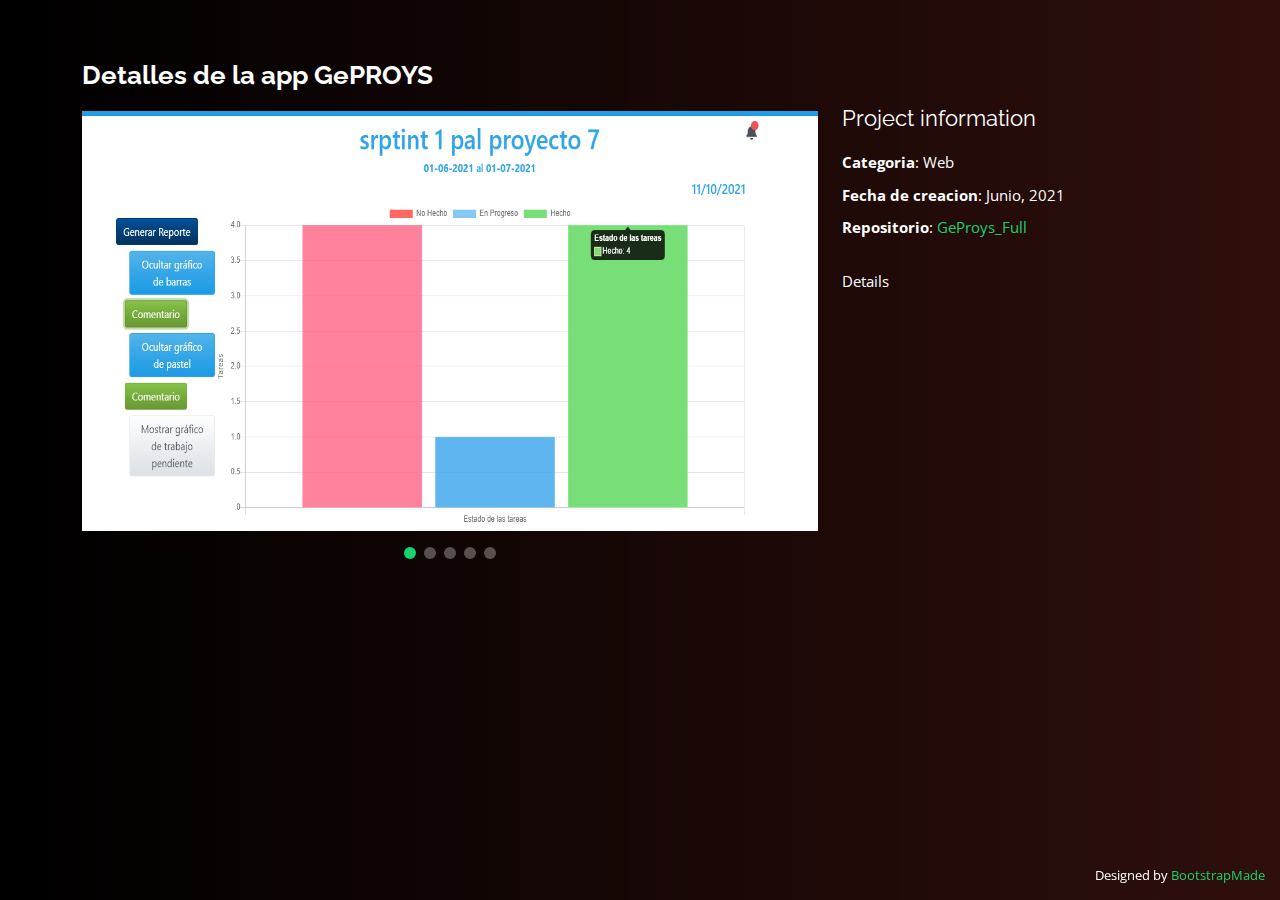
==== porfolio-3.html @ 961572b8 "cuarto" ====
<!DOCTYPE html>
<html lang="en">

<head>
  <meta charset="utf-8">
  <meta content="width=device-width, initial-scale=1.0" name="viewport">

  <title>Portfolio Details - Personal Bootstrap Template</title>
  <meta content="" name="description">
  <meta content="" name="keywords">

  <!-- Favicons -->
  <link href="assets/img/favicon.png" rel="icon">
  <link href="assets/img/apple-touch-icon.png" rel="apple-touch-icon">

  <!-- Google Fonts -->
  <link href="https://fonts.googleapis.com/css?family=Open+Sans:300,300i,400,400i,600,600i,700,700i|Raleway:300,300i,400,400i,500,500i,600,600i,700,700i|Poppins:300,300i,400,400i,500,500i,600,600i,700,700i" rel="stylesheet">

  <!-- Vendor CSS Files -->
  <link href="assets/vendor/bootstrap/css/bootstrap.min.css" rel="stylesheet">
  <link href="assets/vendor/bootstrap-icons/bootstrap-icons.css" rel="stylesheet">
  <link href="assets/vendor/boxicons/css/boxicons.min.css" rel="stylesheet">
  <link href="assets/vendor/glightbox/css/glightbox.min.css" rel="stylesheet">
  <link href="assets/vendor/remixicon/remixicon.css" rel="stylesheet">
  <link href="assets/vendor/swiper/swiper-bundle.min.css" rel="stylesheet">

  <!-- Template Main CSS File -->
  <link href="assets/css/style.css" rel="stylesheet">

  <!-- =======================================================
  * Template Name: Personal - v4.6.0
  * Template URL: https://bootstrapmade.com/personal-free-resume-bootstrap-template/
  * Author: BootstrapMade.com
  * License: https://bootstrapmade.com/license/
  ======================================================== -->
</head>

<body>

  <main id="main">

    <!-- ======= Portfolio Details ======= -->
    <div id="portfolio-details" class="portfolio-details">
      <div class="container">

        <div class="row">

          <div class="col-lg-8">
            <h2 class="portfolio-title">Detalles de la app GePROYS</h2>

            <div class="portfolio-details-slider swiper">
              <div class="swiper-wrapper align-items-center" style="text-align: center;">

                <div class="swiper-slide">
                  <img src="assets/img/portfolio/g1.png" alt="" width="736" height="420" >
                </div>

                <div class="swiper-slide">
                  <img src="assets/img/portfolio/g2.png" alt="" width="736" height="420">
                </div>

                <div class="swiper-slide">
                  <img src="assets/img/portfolio/g7.png" alt="" width="736" height="420">
                </div>

                <div class="swiper-slide">
                    <img src="assets/img/portfolio/g5.png" alt="" width="736" height="420">
                </div>

                <div class="swiper-slide">
                    <img src="assets/img/portfolio/g6.png" alt="" width="736" height="420">
                </div>

              </div>
              <div class="swiper-pagination"></div>
            </div>

          </div>

          <div class="col-lg-4 portfolio-info">
            <h3>Project information</h3>
            <ul>
              <li><strong>Categoria</strong>: Web</li>
              <li><strong>Fecha de creacion</strong>: Junio, 2021</li>
              <li><strong>Repositorio</strong>: <a href="https://github.com/Dam2398/GeProys_Full" target="_blank" >GeProys_Full </a></li>
            </ul>

            <p>Details
            </p>
          </div>

        </div>

      </div>
    </div><!-- End Portfolio Details -->

  </main><!-- End #main -->

  <div class="credits">
    <!-- All the links in the footer should remain intact. -->
    <!-- You can delete the links only if you purchased the pro version. -->
    <!-- Licensing information: https://bootstrapmade.com/license/ -->
    <!-- Purchase the pro version with working PHP/AJAX contact form: https://bootstrapmade.com/personal-free-resume-bootstrap-template/ -->
    Designed by <a href="https://bootstrapmade.com/">BootstrapMade</a>
  </div>

  <!-- Vendor JS Files -->
  <script src="assets/vendor/bootstrap/js/bootstrap.bundle.min.js"></script>
  <script src="assets/vendor/glightbox/js/glightbox.min.js"></script>
  <script src="assets/vendor/isotope-layout/isotope.pkgd.min.js"></script>
  <script src="assets/vendor/php-email-form/validate.js"></script>
  <script src="assets/vendor/purecounter/purecounter.js"></script>
  <script src="assets/vendor/swiper/swiper-bundle.min.js"></script>
  <script src="assets/vendor/waypoints/noframework.waypoints.js"></script>

  <!-- Template Main JS File -->
  <script src="assets/js/main.js"></script>

</body>

</html>
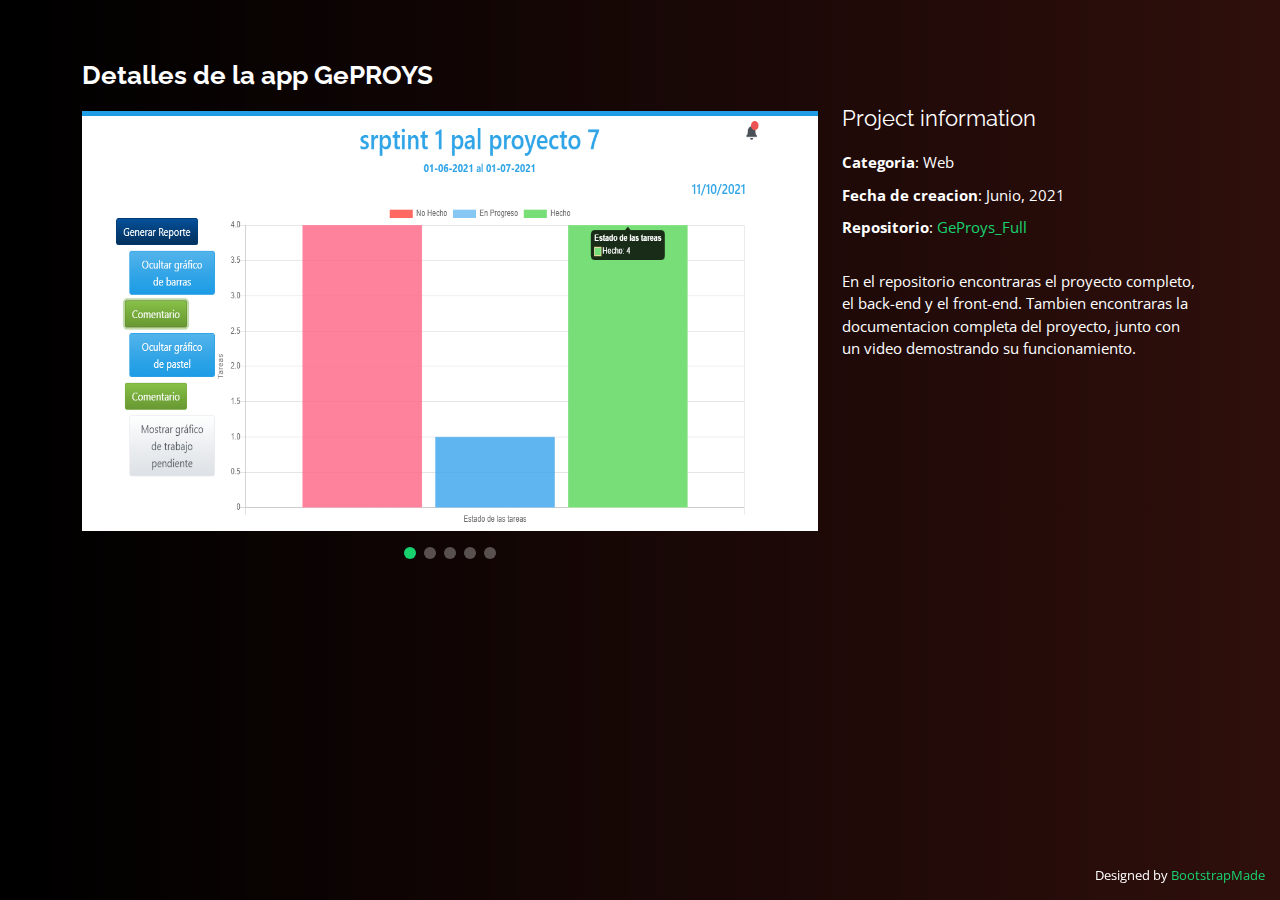
==== commit 0130c7b8: "icono" ====
--- a/porfolio-3.html
+++ b/porfolio-3.html
@@ -5,7 +5,7 @@
   <meta charset="utf-8">
   <meta content="width=device-width, initial-scale=1.0" name="viewport">
 
-  <title>Portfolio Details - Personal Bootstrap Template</title>
+  <title>Juan Osornio</title>
   <meta content="" name="description">
   <meta content="" name="keywords">
 
@@ -85,7 +85,8 @@
               <li><strong>Repositorio</strong>: <a href="https://github.com/Dam2398/GeProys_Full" target="_blank" >GeProys_Full </a></li>
             </ul>
 
-            <p>Details
+            <p>
+                En el repositorio encontraras el proyecto completo, el back-end y el front-end. Tambien encontraras la documentacion completa del proyecto, junto con un video demostrando su funcionamiento.
             </p>
           </div>
 
